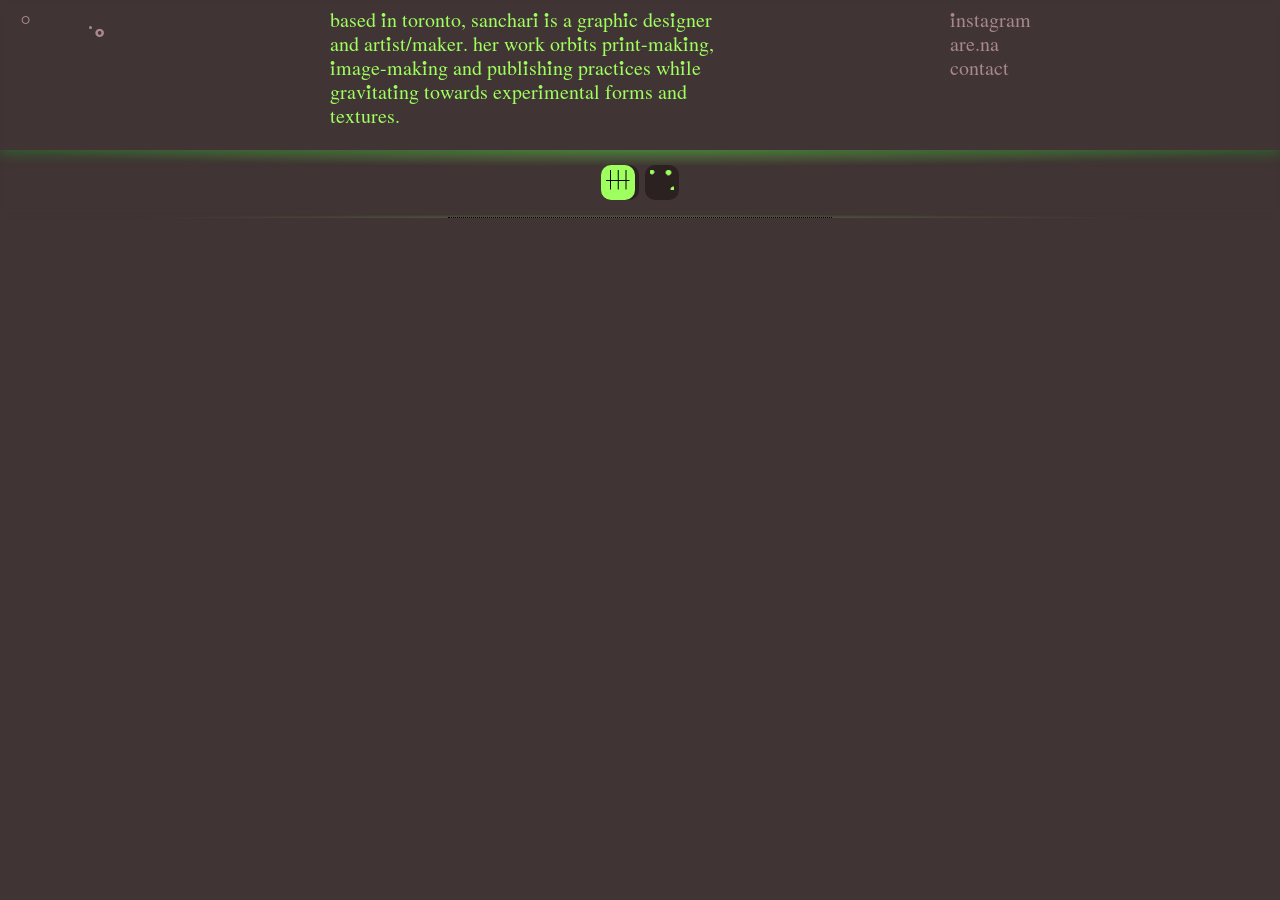
==== index.html @ 45927a0d "first" ====
<!doctype html>
<html lang="en">
  <head>
    <title>Sanchfish</title>
    <meta charset="UTF-8" />

    <meta name="viewport" content="width=device-width, initial-scale=1.0" />

    <!-- Description for search engines -->
    <meta name="description" content="Your website description goes here." />

    <!-- Prevent telephone number detection on mobile -->
    <meta name="format-detection" content="telephone=no" />

    <!-- Favicon -->
    <link rel="icon" type="image/png" href="" />
    <link rel="icon" type="image/svg+xml" href="" />
    <link rel="shortcut icon" href="" />
    <link rel="apple-touch-icon" sizes="180x180" href="" />
    <meta name="apple-mobile-web-app-title" content="" />
    <link rel="manifest" href="" />

    <!-- CSS -->
    <link rel="stylesheet" href="css/style.css" />
    <!-- Open Graph / Social sharing -->
    <meta property="og:title" content="Document" />
    <meta property="og:description" content="Your website description." />
    <meta property="og:type" content="website" />
    <meta property="og:url" content="https://example.com" />
    <meta
      property="og:image"
      content="https://example.com/assets/og-image.jpg"
    />

    <!-- Theme color for mobile browsers -->
    <meta name="theme-color" content="#ffffff" />
  </head>

  <body>
    <div class="header--container">
      <section class="bio">
        <h1 class="bio__header">°‧ 𓆝 𓆟 𓆞 ·｡</h1>
        <p class="bio__text">
          based in toronto, sanchari is a graphic designer and artist/maker. her
          work orbits print-making, image-making and publishing practices while
          gravitating towards experimental forms and textures.
        </p>
        <div class="social__links flex-v">
          <a href="" class="bio__text">instagram</a>
          <a href="" class="bio__text">are.na</a>
          <a href="" class="bio__text">contact</a>
        </div>
      </section>
    </div>
    <section class="main--container">
      <div class="project__header">
        <div class="views--container">
          <button class="view__btn active" id="view-grid">
            <svg
              xmlns="http://www.w3.org/2000/svg"
              width="24"
              height="20"
              viewBox="0 0 24 20"
              fill="none"
            >
              <path
                d="M4.5 0V19.5M20 0V19.5M12.25 0V19.5M0 10.5H23.5"
                stroke="black"
              />
            </svg>
          </button>
          <button class="view__btn" id="view-axis">
            <svg
              xmlns="http://www.w3.org/2000/svg"
              width="24"
              height="20"
              viewBox="0 0 24 20"
              fill="none"
            >
              <path
                d="M23 17C24.1046 17 25 17.8954 25 19C25 20.1046 24.1046 21 23 21C21.8954 21 21 20.1046 21 19C21 17.8954 21.8954 17 23 17ZM18.5 0C19.8807 0 21 1.11929 21 2.5C21 3.88071 19.8807 5 18.5 5C17.1193 5 16 3.88071 16 2.5C16 1.11929 17.1193 0 18.5 0ZM2 0C3.10457 0 4 0.895431 4 2C4 3.10457 3.10457 4 2 4C0.895431 4 0 3.10457 0 2C0 0.895431 0.895431 0 2 0Z"
                fill="black"
              />
            </svg>
          </button>
        </div>
        <div class="filters--container"></div>
      </div>
    </section>
    <script type="module" src="script.js"></script>
  </body>
</html>
---- css/style.css ----
@font-face {
  font-family: "TimesDotRom";
  src: url("/fonts/TimesDotRom.otf") format("opentype");
}
@font-face {
  font-family: "TimesDotRom";
  src: url("/fonts/TimesDotRom.otf") format("opentype");
  font-weight: bold;
}
@font-face {
  font-family: "TimesDotRom";
  src: url("/fonts/Times Dot-Italic.otf") format("opentype");
  font-style: italic;
}
@font-face {
  font-family: "Homo";
  src:
    url("/fonts/Homoneta/Homoneta-Regular.woff") format("woff"),
    url("/fonts/Homoneta/Homoneta-Regular.woff2") format("woff2");
  font-style: normal;
}
@font-face {
  font-family: "Homo";
  src:
    url("/fonts/Homoneta/Homoneta-Regular.woff") format("woff"),
    url("/fonts/Homoneta/Homoneta-Regular.woff2") format("woff2");
  font-style: italic;
}
@font-face {
  font-family: "fero";
  src:
    url("/fonts/Fero/Feroniapi-MediumItalic.woff") format("woff"),
    url("/fonts/Fero/Feroniapi-MediumItalic.woff2") format("woff2");
  font-style: normal;
}
/* -------------------------------------------
,, root and important stuff
//-------------------------------------------*/
:root {
  --text-header: #f0f0f0;
  --maxWidth: 800px;
  /* --color-text: white; */
  --background-color: #403434;
  --color-text: #9fff5e;
  --color-accent: #9fff5e;
  --wave-color: #9fff5e3b;
  --color-brownLight: #897273;
  --color-brownDark: #2b2120;
  --color-greenDark: #235900;
  --color-greenLight: #42a402;
  --color-light: #f6c9cb;
  --color-brownLight2: #a8888a;

  /* text sizes */
  --size-text-body: 1.8rem;
  --size-text-filter: 1.5rem;
  --size-text-bio: 2rem;
  --size-text-bioheader: 28px;
  /* paddings */

  /* gaps  */
  --gap-left: 1rem;
  /* gradients */
  --grad1: radial-gradient(
    circle,
    rgba(97, 155, 42, 1) 0%,
    rgba(87, 199, 133, 1) 50%,
    rgba(237, 221, 83, 1) 100%
  );
  --grad2: radial-gradient(
    circle,
    rgba(97, 155, 42, 1) 0%,
    rgba(122, 199, 87, 1) 50%,
    rgba(0, 105, 31, 0.42) 100%
  );
  --grad3: radial-gradient(
    circle,
    rgba(132, 255, 18, 1) 0%,
    rgba(0, 102, 10, 1) 50%,
    rgba(162, 255, 105, 0.53) 100%
  );
  --grad4: radial-gradient(
    circle,
    rgba(49, 145, 42, 1) 0%,
    rgba(0, 222, 22, 1) 50%,
    rgba(98, 255, 0, 0.53) 100%
  );
}
::selection {
  color: var(--color-brownDark);
}

* {
}
html {
  font-size: 62.5%;
}
body {
  /* background: black; */
  background: #403434;
  font-family: "TimesDotRom", serif;
  background-image: url("/img/back-2.jpg");
  background-size: cover;
  backdrop-filter: blur(5px);
  margin: 0;
  cursor:
    url("/c1.png") 15 15,
    auto;
  transition: all 0.2s;
  -ms-overflow-style: none;
  scrollbar-width: none;
}
body::-webkit-scrollbar {
  display: none;
}
.back {
  position: absolute;
  z-index: 0;
  top: 0;
  left: 0;
  width: 100vw;
  height: 100vh;
}
.back-img {
  background-image: url("/img/back-2.jpg");
  width: 100%;
  height: 100%;
  background-position: top;
  background-size: 1000px;
  background-repeat: repeat-y;
}
button {
  font-family: "TimesDotRom", serif;
}
button:hover {
  cursor:
    url("/c1.png") 15 15,
    auto;
}

.main {
  color: var(--color-text);
  /* padding-top: 20vh; */
}
/* -------------------------------------------
__ bio stuff
//,,-------------------------------------------*/

.bio {
  display: grid;
  flex-direction: row;
  grid-template-columns: 1fr 1fr 1fr 1fr;
  align-items: start;
  justify-content: start;
  justify-items: start;
  padding: 10px 2rem 2rem 2rem;
  box-shadow: 0px 2px 13px 1px #00ff233b;
}
.header--container {
  /* background-color: #ffffff75; */
  /* inset: 0; */
  --dot-size: 100%;
  --dot-size2: 50%;
  backdrop-filter: blur(2px);
  /* margin-bottom: 1rem; */
  height: max-content;
}

.bio__header {
  margin: 0;
  font-size: var(--size-text-bioheader);
  color: var(--color-brownLight2);
}
.bio__text {
  margin: 0;
  font-size: var(--size-text-bio);
  text-decoration: none;
  color: var(--color-text);
  width: 65%;
  grid-column: span 2;
}
.site {
  display: flex;
  justify-content: center;
  /* position: fixed; */
  width: 100vw;
  mix-blend-mode: difference;
  z-index: -1;
  top: 10%;
}
.footer img {
  width: 400px;
}

.social__links {
  grid-column: 4;
}
.social__links .bio__text {
  color: var(--color-brownLight2);
}
.flex-v {
  display: flex;
  flex-direction: column;
  /* gap: 10px; */
}
.project__header {
  padding-top: 1.5rem;
  display: flex;
  flex-direction: column;
  align-items: center;
  margin-bottom: 3rem;
  background:
    radial-gradient(
      ellipse 100% 50% at 50% 0%,
      var(--wave-color) 0%,
      transparent 50%
    ),
    radial-gradient(
      ellipse 400% 50% at 50% 100%,
      var(--wave-color) 0%,
      transparent 10%
    );
}
.flex-h-3 {
  display: flex;
  flex-direction: row;
  gap: 20px;
}
/* -------------------------------------------
,, main containers 
//-------------------------------------------*/
.main--container {
}
/* -------------------------------------------
,, project selected
//-------------------------------------------*/
.pSelected--container {
  width: 0;
}
.pSelected--container.active {
}
/* -------------------------------------------
,,views stuff
//-------------------------------------------*/
.views--container {
  display: flex;
  gap: 1rem;
  margin-bottom: 1.5rem;
}
.view__btn {
  border: none;
  background: var(--color-brownDark);
  padding: 0.5rem;
  border-radius: 1rem;
}
.view__btn.active {
  background-color: var(--color-accent);
  box-shadow: 4px 0px 0px var(--color-brownDark);
}
.view__btn.active path {
  fill: black;
  stroke: black;
}
.view__btn path {
  fill: var(--color-accent);
  stroke: var(--color-accent);
}
.view__btn:hover {
  box-shadow: 0px 2px 5px var(--color-brownLight);
}

/* -------------------------------------------
,, filter stuff
//-------------------------------------------*/
.filters--container {
  display: flex;
  flex-direction: row;
  gap: 0.5rem;
}
.filter__btn {
  display: flex;
  gap: 5px;
  color: var(--color-brownDark);
  border: none !important;
  background-color: var(--color-brownLight);
  align-items: center;
  justify-content: flex-start;
  border: 1px solid;
  padding: 0px 10px 0px 10px;
  border-radius: 6px;
  font-size: var(--size-text-filter);
}
.filter-circle {
  width: 10px;
  height: 10px;
  border: var(--color-accent) 1px solid;
  border-radius: 100%;
}
.filter__btn.active {
  box-shadow: 2px 2px 0px var(--color-brownLight);
  background: var(--color-accent);
  font-size: 1.6rem;
  /* color: white; */
  /* border: white; */
  /* background:
    radial-gradient(#70ff3899, transparent),
    repeat 20px 20px; */
}
.filter__btn.active .filter-circle {
  background: var(--color-accent);
  /* border: 1px solid white; */
}
.filter {
  font-size: var(--size-text-filter);
  background: radial-gradient(circle at 5px 5px, #97ffa23b 5px, transparent 5px)
    0 0 / 5px 5px repeat;
  /* padding: 5px 0; */
  padding: 5px 20px;
}
.filter__item {
  font-size: var(--size-text-filter);
}
/* -------------------------------------------
,, project stuff
//-------------------------------------------*/
.projects--container {
  font-size: 2.1rem;
  display: flex;
  flex-direction: row;
  position: relative;
}
.p--container {
  display: grid;
  grid-template-columns: 1fr 1fr;
  border-bottom: 1px solid black;
  padding: 0.6rem 0.8rem;
}
.p__left {
  display: flex;
  position: relative;
  flex-direction: row;
  gap: var(--gap-left);
}
.p__left--title {
  text-transform: capitalize;
  color: var(--color-accent);
  line-height: 1;
}
.p__left--circle {
  width: 40px;
  height: 40px;
  background: green;
  border-radius: 100%;
  filter: blur(8px);
  transform: scaleY(0.8);
}
.circle--container {
  width: 20px;
  height: 20px;
  /* overflow: hidden; */
  border-radius: 100%;
  display: flex;
  align-items: center;
}
.p__tags {
  display: flex;
  flex-direction: row;
  gap: 0.5rem;
  position: relative;
}
.p--container:nth-of-type(4n) .p__left--circle {
  background: var(--grad1);
}
.p--container:nth-of-type(4n + 1) .p__left--circle {
  background: var(--grad2);
}
.p--container:nth-of-type(4n + 2) .p__left--circle {
  background: var(--grad3);
}
.p--container:nth-of-type(4n + 3) .p__left--circle {
  background: var(--grad4);
}
.p__thumbimage {
  display: none;
  position: absolute;
  height: 600%;
  right: 0;
}
/* .p__thumbimage.active {
  display: block;
} */
.project__header::after {
  content: "";
  left: 0;
  bottom: top 0;
  height: 2px;
  width: 30%;
  /* margin-top: 10px; */
  top: 0;
  border-bottom: 1px dotted;
}
.project__header--text {
  font-size: 24px;
  margin: 0;
}
/* -------------------------------------------
__ grid views projects
//,,-------------------------------------------*/
.projects--grid {
  width: 100%;
  height: fit-content;
  position: relative;
}
.projects--grid .project__tags {
  font-size: 1.5rem;
  padding: 0.5rem 1rem;
  /* border: 1px solid #947d7b; */
  height: fit-content;
  border-radius: 10px;
  color: #947d7b;
  background: #2a2120;
}
.projects--grid .p__left--year {
  display: block;
  position: absolute;
  left: 50%;
  display: none;
  font-family: fero;
  filter: blur(1px);
  color: var(--color-light);
}
.projects--grid .img__show--container {
  /*  */
  /* height: 95%; */
  position: absolute;
  z-index: 1;
  top: 0;
  left: 3.8rem;
  border-radius: 0.5rem;
  display: none;
}
.projects--grid .img__show--container.active {
  display: block;
  mix-blend-mode: multiply;
}
.projects--grid #img__show {
  height: 100%;
}
.projects--grid .img__show--btn {
  position: absolute;
  left: 1rem;
  top: 0.5rem;
  box-shadow: 0 0 10px 2px #9fff5ecc;
  font-size: 2rem;
  font-family: sans-serif;
  border: none !important;
  padding: 0.1rem 0.8rem;
  padding-bottom: 0.2rem;
  border-radius: 100%;
  background: var(--color-brownDark);
  color: var(--color-accent);
}
/* -------------------------------------------
__ project info
//,,-------------------------------------------*/
.projects--info--grid {
  width: 0px;
  height: 100%;
  transition: all 0.6s;
}
.projects--info--grid.active {
  width: 40%;
  transition: all 0.6s;
  overflow: scroll;
  border-left: #000000 1px solid;
  /* color: white; */
}
.projects--info--grid .info__cards {
  display: grid;
  grid-template-columns: 1fr 1fr;
}
.projects--info--grid .info__tags--container {
  /* grid-template-columns: 1fr 1fr; */
}
.projects--info--grid .info__tags {
  /* grid-template-columns: 1fr 1fr; */
  font-size: 1.5rem;
  padding: 0.5rem 1rem;
  /* border: 1px solid #947d7b; */
  border-radius: 10px;
  color: #947d7b;
  background: #2a2120;
  width: min-content;
  margin-bottom: 0.3rem;
}
.projects--info--grid .info__mediums--container {
  color: var(--color-brownLight);
  font-size: 1.8rem;
  /* grid-template-columns: 1fr 1fr; */
}
.projects--info--grid .info__mediums {
  color: var(--color-greenLight);
  /* grid-template-columns: 1fr 1fr; */
}

.projects--info--grid .info__desc {
  color: var(--color-brownLight);
  font-size: 2rem;
}
.projects--info--grid .info__desc p {
  margin: 0;
}
.projects--info--grid .info__left {
  position: absolute;
  width: 50%;
}
.projects--info--grid .info__right {
  padding: 0rem 2rem;
  display: flex;
  flex-direction: column;
  gap: 1.6rem;
}
.projects--info--grid .info__title {
  font-family: "fero";
  line-height: 1;
  color: var(--color-accent);
  font-size: 3rem;
  text-transform: capitalize;
}
.projects--info--grid .info__gallery {
  display: flex;
  width: 100%;
  height: max-content;
  overflow: scroll;
}
.projects--info--grid .info__img {
  object-fit: cover;
  width: 20%;
}
.projects--info--grid .info__img:hover {
  opacity: 0.1;
}
.projects--info--grid .info__year {
  font-size: 2rem;
  color: var(--color-greenLight);
  margin-top: 0.5rem;
}
.info__closebtn {
}
.projects--info--grid .info__gallery::-webkit-scrollbar {
  display: none;
}
.projects--info--grid .info__gallery {
  -ms-overflow-style: none;
  scrollbar-width: none;
}

/* -------------------------------------------
__ axis view
//,,-------------------------------------------*/
.projects--axis {
  width: 100%;
  height: 100%;
  position: relative;
}
.projects--cards {
  width: 100%;
  height: 100%;
  top: 0;
  left: 0;
  position: absolute;
  display: grid;
}
.projects--axis .p--container {
  width: 100px;
  position: absolute;
}
.projects--axis .p__img {
  width: 100%;
}
.projects--axis .p__title {
  position: absolute;
}
.projects--axis .p__year {
  position: absolute;
}
/* -------------------------------------------
__ axis cards
//,,-------------------------------------------*/
.axisCard--container {
  /* k */
}
.axisCard--container .info__img {
  width: 100%;
  height: 100%;
  object-fit: contain;
}
/* -------------------------------------------
__ axis helpers
//,,-------------------------------------------*/
.hair {
  background-color: white;
  pointer-events: none;
  z-index: 0;
}
#crosshair-v {
  width: 1px;
  left: 50%;
  position: absolute;
  top: 40px;
  bottom: 40px;
}
#crosshair-h {
  left: 130px;
  right: 130px;
  height: 1px;
  top: 50%;
  position: absolute;
}
/* -------------------------------------------
__ hover states
//,,-------------------------------------------*/
.p--container:hover .p__thumbimage {
  display: block;
  transform: scaleY(0.8);
}
.p--container:hover .p__left--year {
  display: block;
}
.filter__btn:hover {
  box-shadow: 2px 2px 0px var(--color-brownLight);
  background-color: var(--color-accent);
}
.p--container:hover {
  transform: scaleY(1.2);
  margin-bottom: 0.4rem;
  margin-top: 0.4rem;
}
.p--container:hover .p__left--circle {
  filter: blur(0px);
}
.projects--grid .img__show--container.active:hover {
  mix-blend-mode: normal;
}

@keyframes waveFlow {
  from {
    background-position-y: 0;
  }
  to {
    background-position-y: 120px;
  }
}
@media (max-width: 1000px) {
  :root {
    /* --size-text-body: 16px; */
    /* --size-text-filter: 16px; */
    --size-text-bio: 20px;
    /* --size-text-filter:  */
    --size-text-bioheader: 22px;
    /* --size-text-body:  */
  }
}
@media (max-width: 600px) {
  .bio {
    grid-template-columns: 1fr;
  }
}
/* -------------------------------------------
__ media stuff
//,,-------------------------------------------*/
@media (max-width: 1000px) {
}
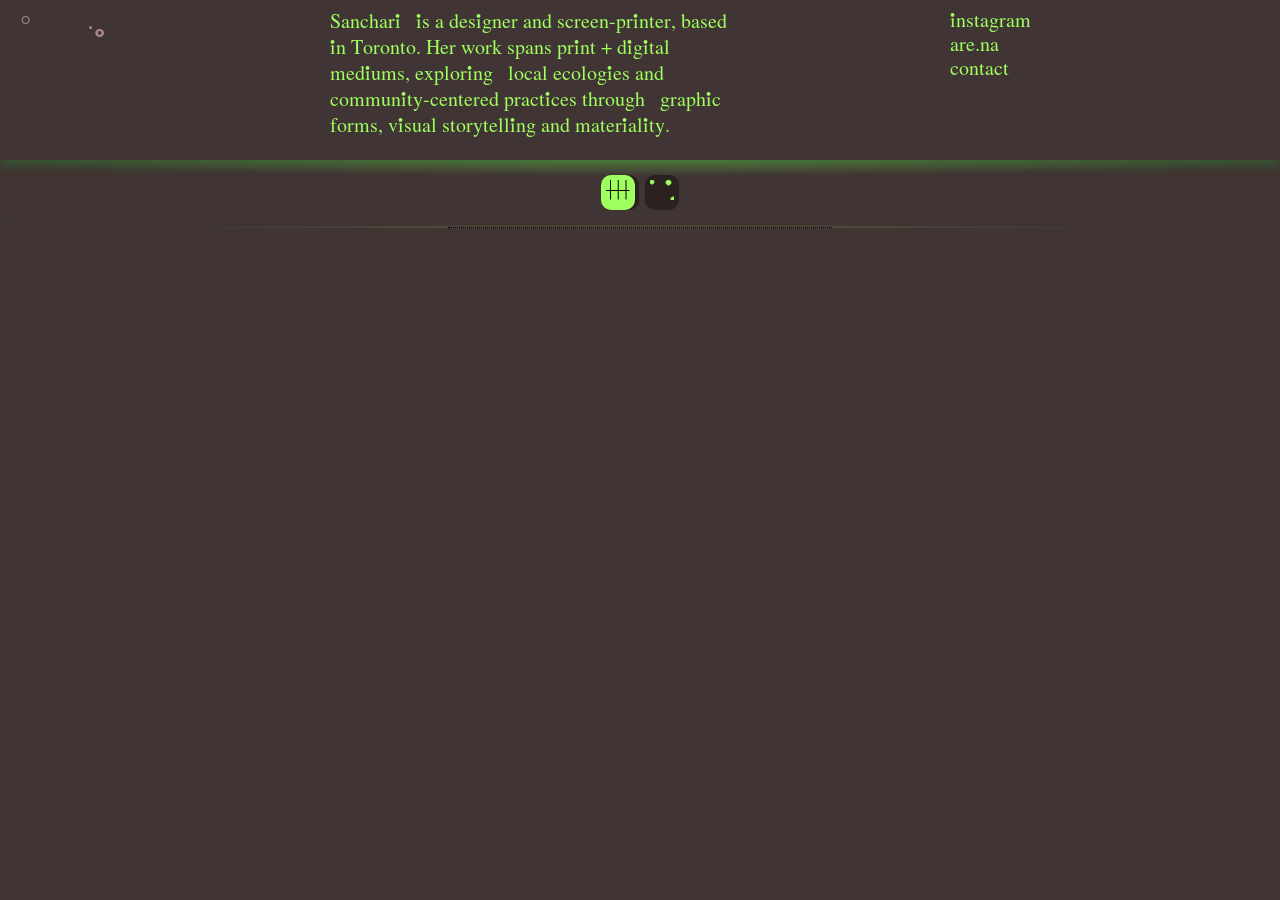
==== commit 3a863c5a: "bang" ====
--- a/index.html
+++ b/index.html
@@ -41,14 +41,19 @@
       <section class="bio">
         <h1 class="bio__header">°‧ 𓆝 𓆟 𓆞 ·｡</h1>
         <p class="bio__text">
-          based in toronto, sanchari is a graphic designer and artist/maker. her
-          work orbits print-making, image-making and publishing practices while
-          gravitating towards experimental forms and textures.
+          Sanchari 𓅪 is a designer and screen-printer, based in Toronto. Her
+          work spans print + digital mediums, exploring 𖧧 local ecologies and
+          community-centered practices through 𓁹 graphic forms, visual
+          storytelling and materiality.
         </p>
         <div class="social__links flex-v">
-          <a href="" class="bio__text">instagram</a>
-          <a href="" class="bio__text">are.na</a>
-          <a href="" class="bio__text">contact</a>
+          <a href="https://www.instagram.com/sanchfish.cat/" class="bio__links"
+            >instagram</a
+          >
+          <a href="https://www.are.na/sanch-fish" class="bio__links">are.na</a>
+          <a href="mailto:sancharidey303@gmail.com" class="bio__links"
+            >contact</a
+          >
         </div>
       </section>
     </div>
--- a/css/style.css
+++ b/css/style.css
@@ -56,6 +56,8 @@
   --size-text-filter: 1.5rem;
   --size-text-bio: 2rem;
   --size-text-bioheader: 28px;
+  --size-text-projects: 2.1rem;
+  --size-text-tags: 1.5rem;
   /* paddings */
 
   /* gaps  */
@@ -99,7 +101,6 @@
   /* background: black; */
   background: #403434;
   font-family: "TimesDotRom", serif;
-  background-image: url("/img/back-2.jpg");
   background-size: cover;
   backdrop-filter: blur(5px);
   margin: 0;
@@ -172,12 +173,18 @@
   color: var(--color-brownLight2);
 }
 .bio__text {
+  line-height: 1.3;
   margin: 0;
   font-size: var(--size-text-bio);
   text-decoration: none;
   color: var(--color-text);
   width: 65%;
   grid-column: span 2;
+}
+.bio__links {
+  font-size: var(--size-text-bio);
+  text-decoration: none;
+  color: var(--color-text);
 }
 .site {
   display: flex;
@@ -272,6 +279,9 @@
 /* -------------------------------------------
 ,, filter stuff
 //-------------------------------------------*/
+.bio__links:hover {
+  color: var(--color-brownLight2);
+}
 .filters--container {
   display: flex;
   flex-direction: row;
@@ -429,9 +439,13 @@
   filter: blur(1px);
   color: var(--color-light);
 }
-.projects--grid .img__show--container {
+/* -------------------------------------------
+__ 
+//,,-------------------------------------------*/
+
+.projects--info--grid .img__show--container {
   /*  */
-  /* height: 95%; */
+  height: 95%;
   position: absolute;
   z-index: 1;
   top: 0;
@@ -439,14 +453,16 @@
   border-radius: 0.5rem;
   display: none;
 }
-.projects--grid .img__show--container.active {
+.projects--info--grid .img__show--container.active {
+  pointer-events: all;
   display: block;
   mix-blend-mode: multiply;
-}
-.projects--grid #img__show {
+  background: var(--background-color);
+}
+.projects--info--grid #img__show {
   height: 100%;
 }
-.projects--grid .img__show--btn {
+.projects--info--grid .img__show--btn {
   position: absolute;
   left: 1rem;
   top: 0.5rem;
@@ -512,7 +528,11 @@
 }
 .projects--info--grid .info__left {
   position: absolute;
-  width: 50%;
+  width: 60%;
+  left: 0;
+  height: 100%;
+  pointer-events: none;
+  /* mix-blend-mode: multiply; */
 }
 .projects--info--grid .info__right {
   padding: 0rem 2rem;
@@ -639,8 +659,39 @@
 .p--container:hover .p__left--circle {
   filter: blur(0px);
 }
-.projects--grid .img__show--container.active:hover {
+.projects--info--grid .img__show--container.active:hover {
   mix-blend-mode: normal;
+}
+
+.projects--info--grid .info__left:hover {
+}
+.p--container:hover {
+  cursor: e-resize;
+}
+.img__show--container:hover,
+.filter__btn:hover {
+  cursor: pointer;
+}
+
+/* -------------------------------------------
+__ gallery stuff
+//,,-------------------------------------------*/
+#img__show.image {
+  display: block;
+  max-width: 100%;
+  object-fit: contain;
+}
+#img__show.video {
+  display: none;
+}
+#video__show.video {
+  display: block;
+  height: 100%;
+  max-width: 100%;
+  object-fit: contain;
+}
+#video__show.image {
+  display: none;
 }
 
 @keyframes waveFlow {
@@ -669,5 +720,117 @@
 /* -------------------------------------------
 __ media stuff
 //,,-------------------------------------------*/
-@media (max-width: 1000px) {
-}
+@media (max-width: 800px) {
+  :root {
+    /* --size-text-bio: 1.8rem;
+    --size-text-filter: 1.4rem;
+    --size-text-projects: 1.8rem;
+    --size-text-tags: 1.3rem;
+    --gap-bio-column: 1.5rem;
+    --gap-left: 1.5rem; */
+  }
+  .bio {
+    display: flex;
+    flex-direction: column;
+    gap: 1.8rem;
+  }
+  .bio__links {
+    color: var(--color-brownLight2);
+    font-size: 1.8rem;
+  }
+  .projects--container {
+    font-size: var(--size-text-projects);
+  }
+  .p--container {
+    grid-template-columns: 1fr 0.3fr;
+    gap: 4rem;
+  }
+  .p__tags {
+    flex-direction: column;
+    align-items: flex-end;
+  }
+  .projects--grid .project__tags {
+    text-align: right;
+    width: max-content;
+    font-size: var(--size-text-tags);
+  }
+  .projects--grid .p__left--year {
+    left: 10%;
+  }
+  .filters--container {
+    overflow-x: scroll;
+    width: 100%;
+    -ms-overflow-style: none;
+    scrollbar-width: none;
+    justify-content: center;
+  }
+  .filters--container::-webkit-scrollbar {
+    display: none;
+  }
+  .filter__btn {
+    padding: 0 0.4rem;
+    white-space: nowrap;
+  }
+  .projects--info--grid {
+    transition: all 0s;
+  }
+  .projects--info--grid.active {
+    width: calc(100% - 3.8rem);
+    position: absolute;
+    /* top: -1rem; */
+    left: 3.8rem;
+    background: var(--background-color);
+    display: flex;
+    flex-direction: column;
+    gap: 2rem;
+    transition: all 0s;
+  }
+  .projects--info--grid .info__left {
+    position: relative;
+    height: auto;
+    padding: 0rem 2rem;
+    width: calc(100% - 3.8rem);
+  }
+  .projects--info--grid .img__show--container {
+    /* height: 95%; */
+    position: relative;
+    left: 0;
+    top: 0;
+  }
+  .projects--info--grid #img__show,
+  .projects--info--grid #video__show {
+    height: auto;
+  }
+  .projects--info--grid .info__img {
+    width: 10%;
+  }
+  .projects--info--grid .img__show--container.active {
+    mix-blend-mode: normal;
+  }
+  .projects--info--grid .img__show--btn {
+    position: relative;
+    margin: 0.8rem 0;
+    left: 0;
+    top: 0;
+  }
+  .projects--info--grid .info__tags {
+    width: max-content;
+    font-size: 1.3rem;
+  }
+  .p--container:hover .p__thumbimage {
+    display: none;
+  }
+}
+@media (max-width: 400px) {
+  :root {
+    --size-text-bio: 1.8rem;
+    --size-text-filter: 1.4rem;
+    --size-text-projects: 1.8rem;
+    --size-text-tags: 1.3rem;
+    --gap-bio-column: 1.5rem;
+    --gap-left: 1.5rem;
+  }
+  .views--container {
+    display: none;
+  }
+}
